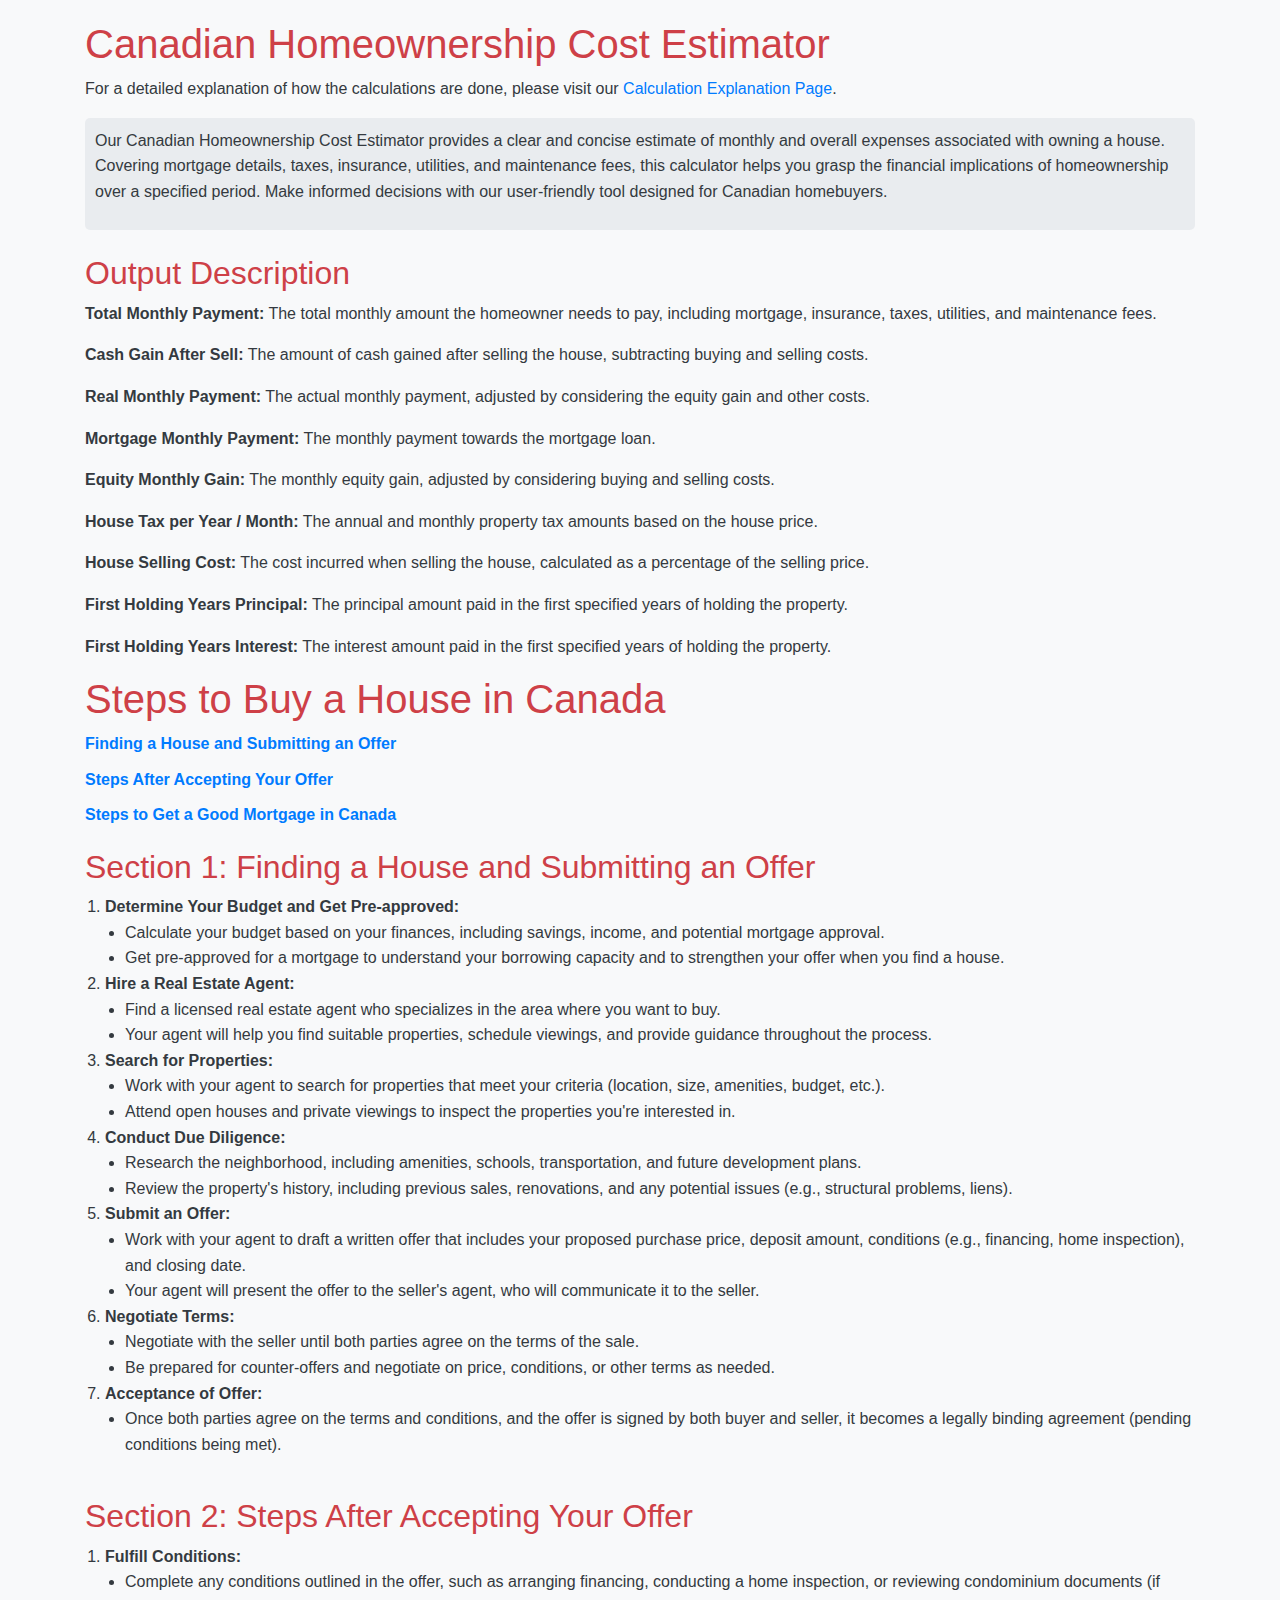
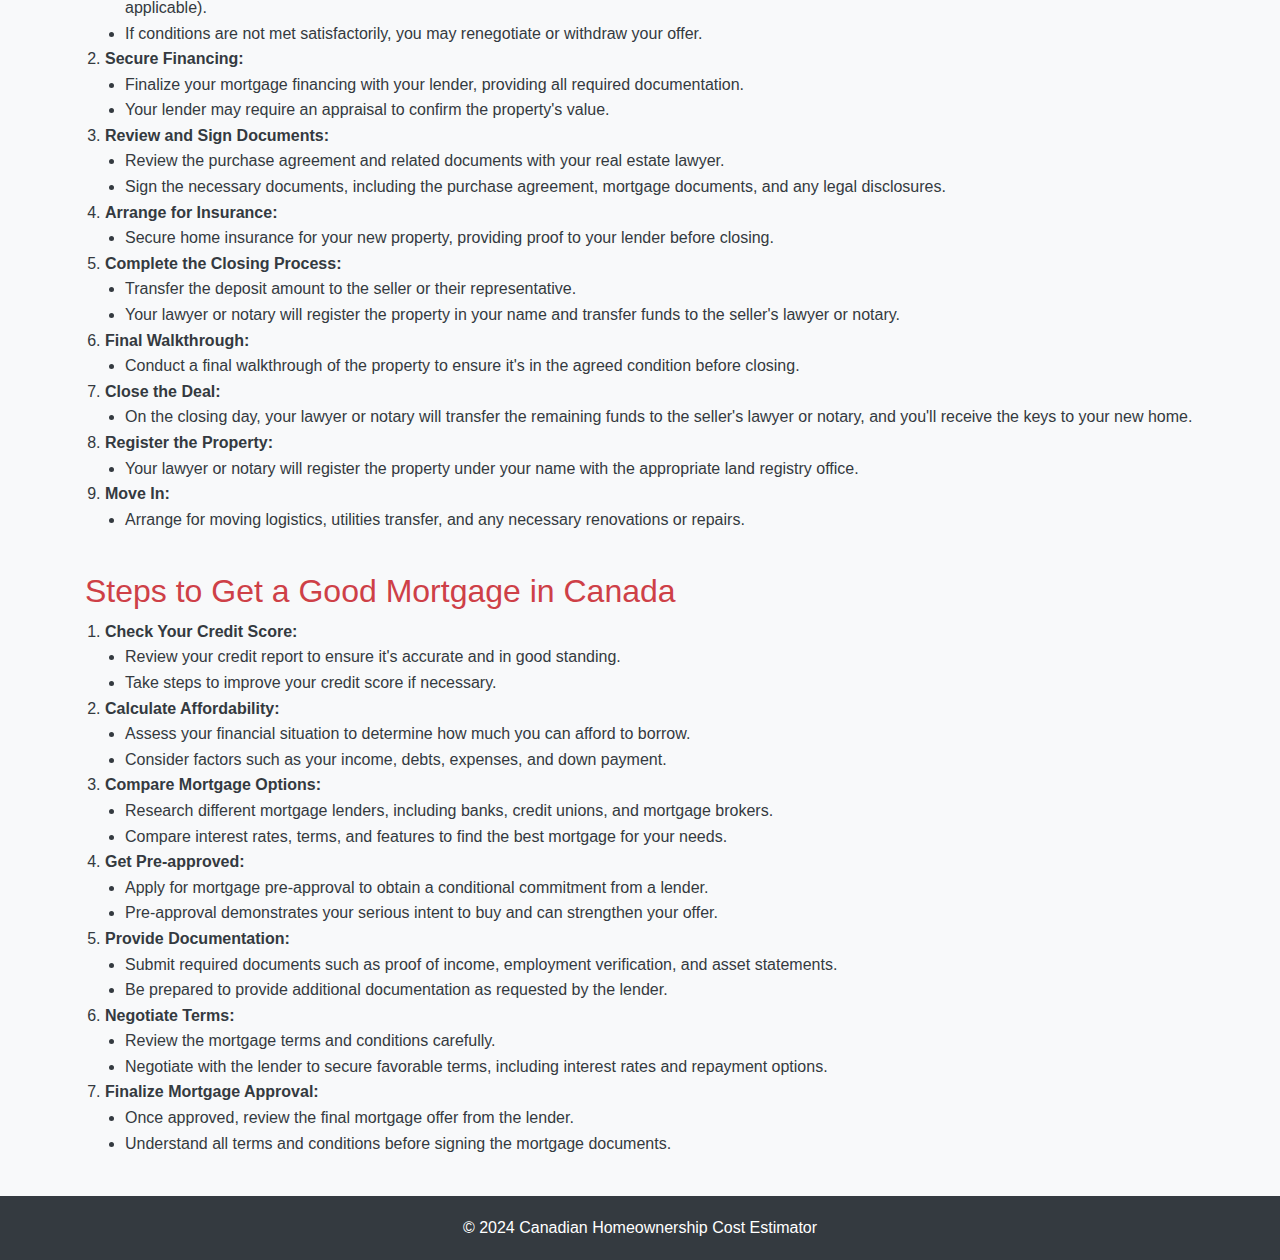
==== my-app/public/index.html @ 73d9406f "Update the page Style and colour" ====
<!DOCTYPE html>
<html lang="en">

<head>
  <script async src="https://pagead2.googlesyndication.com/pagead/js/adsbygoogle.js?client=ca-pub-3912579096040786"
    crossorigin="anonymous"></script>
  <meta charset="utf-8" />
  <link rel="icon" href="%PUBLIC_URL%/house.ico" />
  <meta name="viewport" content="width=device-width, initial-scale=1" />
  <meta name="theme-color" content="#000000" />
  <meta name="keywords"
    content="Canadian Homeownership, Homeownership Cost Estimator, House Cost Calculator, Monthly Mortgage Estimation, Overall Homeownership Costs, Property Expenses Calculation, Real Estate Financial Planning, Housing Budget Calculator, Mortgage Details Analysis, Taxes and Insurance Calculation, Utility and Maintenance Fees, Home Investment Planning, Property Ownership Financial Tool, Residential Cost Projection, Canadian Real Estate Expenses, Housing Finance Estimation, Home Budget Management, Property Ownership Analytics, Financial Planning for Homeownership, Canada House Expenses">
  <meta name="description"
    content="Calculate monthly and overall costs of owning a house in Canada. Use our Homeownership Cost Estimator to factor in mortgage details, taxes, insurance, utilities, and maintenance fees." />
  <link rel="apple-touch-icon" href="%PUBLIC_URL%/logo192.png" />
  <link rel="stylesheet" href="https://stackpath.bootstrapcdn.com/bootstrap/4.5.2/css/bootstrap.min.css">

  <link rel="manifest" href="%PUBLIC_URL%/manifest.json" />
  <style>
    body {
      font-family: 'Arial', sans-serif;
      background-color: #f8f9fa;
      color: #343a40;
    }

    .container {
      margin-top: 20px;
    }

    h1, h2 {
      color: #ce4047;
    }

    a {
      color: #007bff;
    }

    a:hover {
      text-decoration: none;
      color: #0056b3;
    }

    nav ul {
      list-style-type: none;
      padding: 0;
    }

    nav ul li {
      margin-bottom: 10px;
    }

    nav ul li a {
      text-decoration: none;
      font-weight: bold;
    }

    p, li {
      line-height: 1.6;
    }

    header {
      margin-bottom: 20px;
    }

    section {
      margin-bottom: 40px;
    }

    ol {
      padding-left: 20px;
    }

    ol ul {
      list-style-type: disc;
      padding-left: 20px;
    }

    .highlight {
      background-color: #e9ecef;
      padding: 10px;
      border-radius: 5px;
    }

    .footer {
      margin-top: 40px;
      padding: 20px 0;
      background-color: #343a40;
      color: #ffffff;
      text-align: center;
    }
  </style>
  <title>Canadian Homeownership Cost Estimator</title>
</head>

<body>
  <noscript>You need to enable JavaScript to run this app.</noscript>
  <div class="container">
    <h1>Canadian Homeownership Cost Estimator</h1>
    <p>
      For a detailed explanation of how the calculations are done, please visit our <a
        href="/calculation.html">Calculation Explanation Page</a>.
    </p>
    <div id="root"></div>
    <div class="highlight">
      <p>
        Our Canadian Homeownership Cost Estimator provides a clear and concise estimate of monthly and overall expenses
        associated with owning a house. Covering mortgage details, taxes, insurance, utilities, and maintenance fees, this
        calculator helps you grasp the financial implications of homeownership over a specified period. Make informed
        decisions with our user-friendly tool designed for Canadian homebuyers.
      </p>
    </div>
    <br />
    <h2>Output Description</h2>
    <p><b>Total Monthly Payment:</b> The total monthly amount the homeowner needs to pay, including mortgage,
      insurance, taxes, utilities, and maintenance fees.</p>
    <p><b>Cash Gain After Sell:</b> The amount of cash gained after selling the house, subtracting buying and selling
      costs.</p>
    <p><b>Real Monthly Payment:</b> The actual monthly payment, adjusted by considering the equity gain and other
      costs.</p>
    <p><b>Mortgage Monthly Payment:</b> The monthly payment towards the mortgage loan.</p>
    <p><b>Equity Monthly Gain:</b> The monthly equity gain, adjusted by considering buying and selling costs.</p>
    <p><b>House Tax per Year / Month:</b> The annual and monthly property tax amounts based on the house price.</p>
    <p><b>House Selling Cost:</b> The cost incurred when selling the house, calculated as a percentage of the selling
      price.</p>
    <p><b>First Holding Years Principal:</b> The principal amount paid in the first specified years of holding the
      property.</p>
    <p><b>First Holding Years Interest:</b> The interest amount paid in the first specified years of holding the
      property.</p>
    <header>
      <h1>Steps to Buy a House in Canada</h1>
      <nav>
        <ul>
          <li><a href="#finding-house">Finding a House and Submitting an Offer</a></li>
          <li><a href="#after-accepting">Steps After Accepting Your Offer</a></li>
          <li><a href="#getting-mortgage">Steps to Get a Good Mortgage in Canada</a></li>
        </ul>
      </nav>
    </header>
    <section id="finding-house">
      <h2>Section 1: Finding a House and Submitting an Offer</h2>
      <ol>
        <li><strong>Determine Your Budget and Get Pre-approved:</strong><br>
          <ul>
            <li>Calculate your budget based on your finances, including savings, income, and potential mortgage
              approval.</li>
            <li>Get pre-approved for a mortgage to understand your borrowing capacity and to strengthen your offer when
              you find a house.</li>
          </ul>
        </li>
        <li><strong>Hire a Real Estate Agent:</strong><br>
          <ul>
            <li>Find a licensed real estate agent who specializes in the area where you want to buy.</li>
            <li>Your agent will help you find suitable properties, schedule viewings, and provide guidance throughout
              the process.</li>
          </ul>
        </li>
        <li><strong>Search for Properties:</strong><br>
          <ul>
            <li>Work with your agent to search for properties that meet your criteria (location, size, amenities,
              budget, etc.).</li>
            <li>Attend open houses and private viewings to inspect the properties you're interested in.</li>
          </ul>
        </li>
        <li><strong>Conduct Due Diligence:</strong><br>
          <ul>
            <li>Research the neighborhood, including amenities, schools, transportation, and future development plans.
            </li>
            <li>Review the property's history, including previous sales, renovations, and any potential issues (e.g.,
              structural problems, liens).</li>
          </ul>
        </li>
        <li><strong>Submit an Offer:</strong><br>
          <ul>
            <li>Work with your agent to draft a written offer that includes your proposed purchase price, deposit
              amount, conditions (e.g., financing, home inspection), and closing date.</li>
            <li>Your agent will present the offer to the seller's agent, who will communicate it to the seller.</li>
          </ul>
        </li>
        <li><strong>Negotiate Terms:</strong><br>
          <ul>
            <li>Negotiate with the seller until both parties agree on the terms of the sale.</li>
            <li>Be prepared for counter-offers and negotiate on price, conditions, or other terms as needed.</li>
          </ul>
        </li>
        <li><strong>Acceptance of Offer:</strong><br>
          <ul>
            <li>Once both parties agree on the terms and conditions, and the offer is signed by both buyer and seller,
              it becomes a legally binding agreement (pending conditions being met).</li>
          </ul>
        </li>
      </ol>
    </section>
    <section id="after-accepting">
      <h2>Section 2: Steps After Accepting Your Offer</h2>
      <ol>
        <li><strong>Fulfill Conditions:</strong><br>
          <ul>
            <li>Complete any conditions outlined in the offer, such as arranging financing, conducting a home
              inspection, or reviewing condominium documents (if applicable).</li>
            <li>If conditions are not met satisfactorily, you may renegotiate or withdraw your offer.</li>
          </ul>
        </li>
        <li><strong>Secure Financing:</strong><br>
          <ul>
            <li>Finalize your mortgage financing with your lender, providing all required documentation.</li>
            <li>Your lender may require an appraisal to confirm the property's value.</li>
          </ul>
        </li>
        <li><strong>Review and Sign Documents:</strong><br>
          <ul>
            <li>Review the purchase agreement and related documents with your real estate lawyer.</li>
            <li>Sign the necessary documents, including the purchase agreement, mortgage documents, and any legal
              disclosures.</li>
          </ul>
        </li>
        <li><strong>Arrange for Insurance:</strong><br>
          <ul>
            <li>Secure home insurance for your new property, providing proof to your lender before closing.</li>
          </ul>
        </li>
        <li><strong>Complete the Closing Process:</strong><br>
          <ul>
            <li>Transfer the deposit amount to the seller or their representative.</li>
            <li>Your lawyer or notary will register the property in your name and transfer funds to the seller's
              lawyer or notary.</li>
          </ul>
        </li>
        <li><strong>Final Walkthrough:</strong><br>
          <ul>
            <li>Conduct a final walkthrough of the property to ensure it's in the agreed condition before closing.
            </li>
          </ul>
        </li>
        <li><strong>Close the Deal:</strong><br>
          <ul>
            <li>On the closing day, your lawyer or notary will transfer the remaining funds to the seller's lawyer or
              notary, and you'll receive the keys to your new home.</li>
          </ul>
        </li>
        <li><strong>Register the Property:</strong><br>
          <ul>
            <li>Your lawyer or notary will register the property under your name with the appropriate land registry
              office.</li>
          </ul>
        </li>
        <li><strong>Move In:</strong><br>
          <ul>
            <li>Arrange for moving logistics, utilities transfer, and any necessary renovations or repairs.</li>
          </ul>
        </li>
      </ol>
    </section>
    <section id="getting-mortgage">
      <h2>Steps to Get a Good Mortgage in Canada</h2>
      <ol>
        <li><strong>Check Your Credit Score:</strong><br>
          <ul>
            <li>Review your credit report to ensure it's accurate and in good standing.</li>
            <li>Take steps to improve your credit score if necessary.</li>
          </ul>
        </li>
        <li><strong>Calculate Affordability:</strong><br>
          <ul>
            <li>Assess your financial situation to determine how much you can afford to borrow.</li>
            <li>Consider factors such as your income, debts, expenses, and down payment.</li>
          </ul>
        </li>
        <li><strong>Compare Mortgage Options:</strong><br>
          <ul>
            <li>Research different mortgage lenders, including banks, credit unions, and mortgage brokers.</li>
            <li>Compare interest rates, terms, and features to find the best mortgage for your needs.</li>
          </ul>
        </li>
        <li><strong>Get Pre-approved:</strong><br>
          <ul>
            <li>Apply for mortgage pre-approval to obtain a conditional commitment from a lender.</li>
            <li>Pre-approval demonstrates your serious intent to buy and can strengthen your offer.</li>
          </ul>
        </li>
        <li><strong>Provide Documentation:</strong><br>
          <ul>
            <li>Submit required documents such as proof of income, employment verification, and asset statements.</li>
            <li>Be prepared to provide additional documentation as requested by the lender.</li>
          </ul>
        </li>
        <li><strong>Negotiate Terms:</strong><br>
          <ul>
            <li>Review the mortgage terms and conditions carefully.</li>
            <li>Negotiate with the lender to secure favorable terms, including interest rates and repayment options.
            </li>
          </ul>
        </li>
        <li><strong>Finalize Mortgage Approval:</strong><br>
          <ul>
            <li>Once approved, review the final mortgage offer from the lender.</li>
            <li>Understand all terms and conditions before signing the mortgage documents.</li>
          </ul>
        </li>
      </ol>
    </section>
  </div>
  <div class="footer">
    &copy; 2024 Canadian Homeownership Cost Estimator
  </div>
</body>

</html>
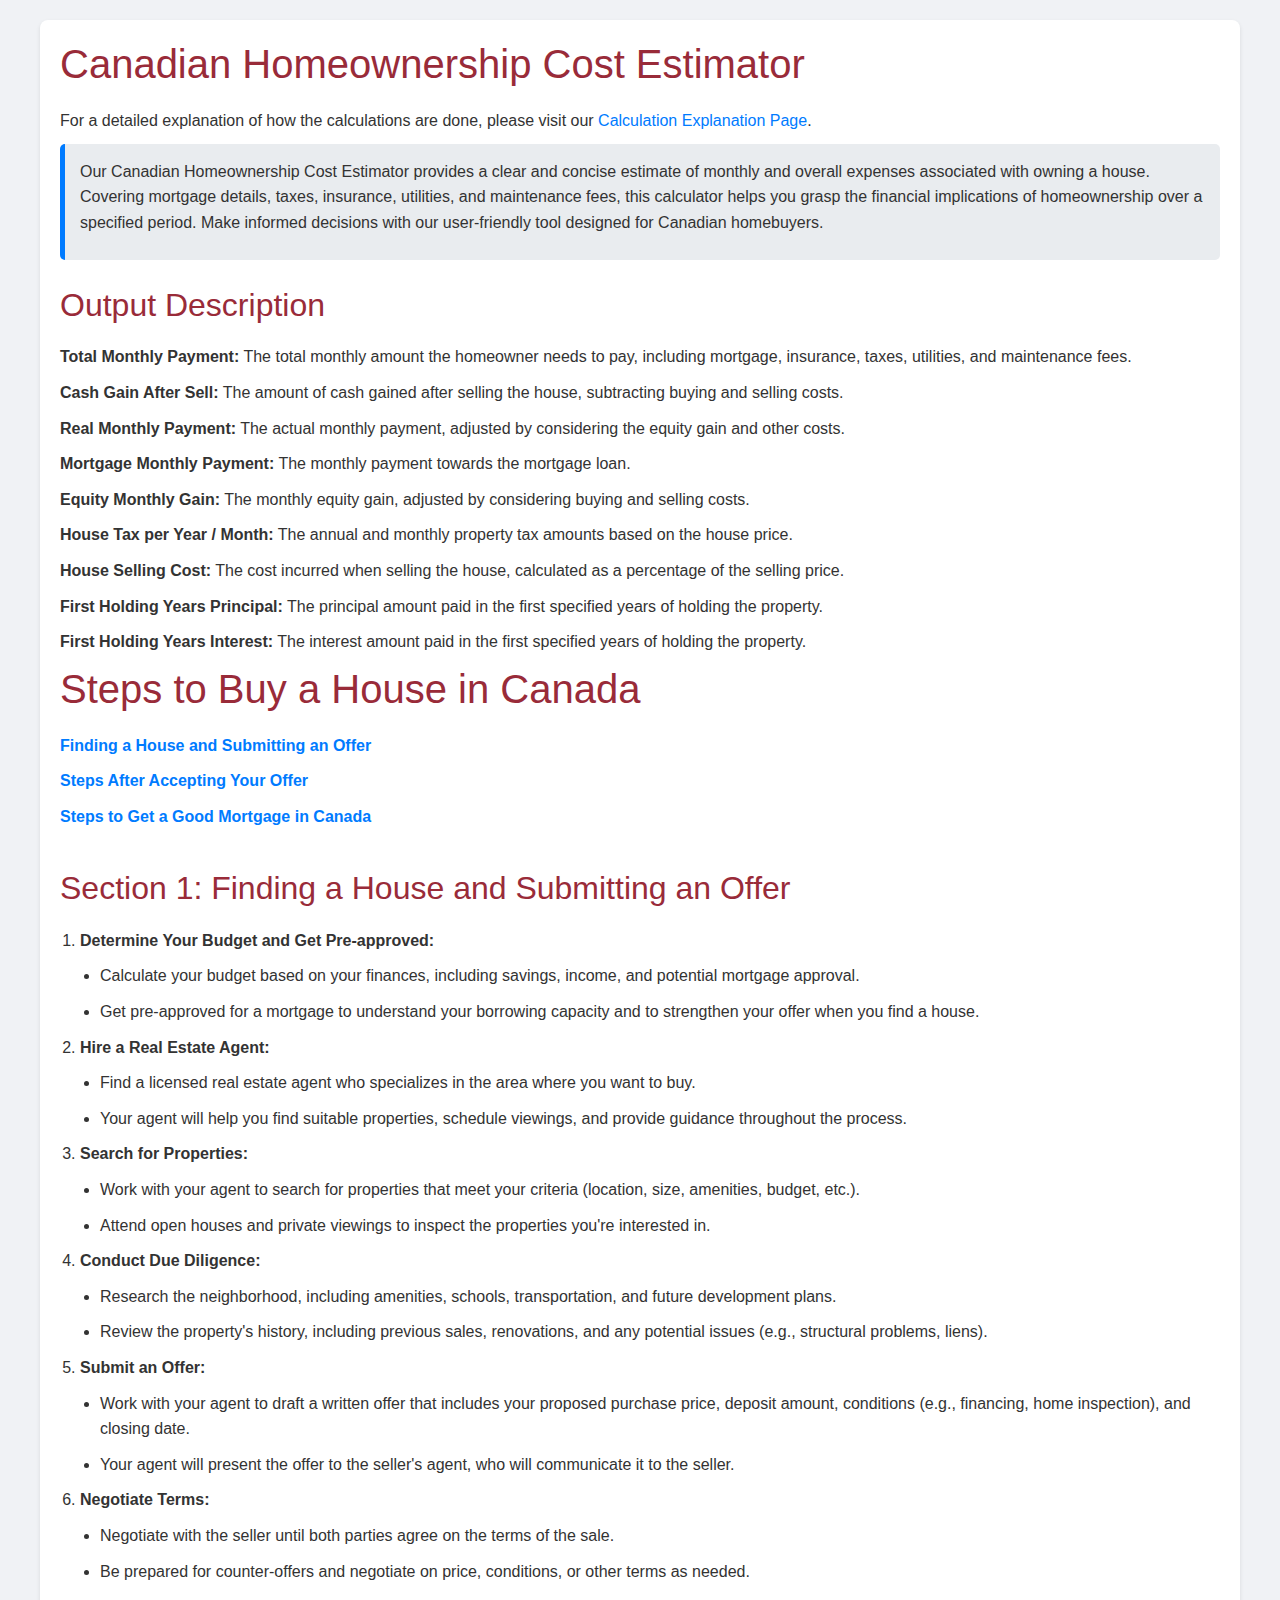
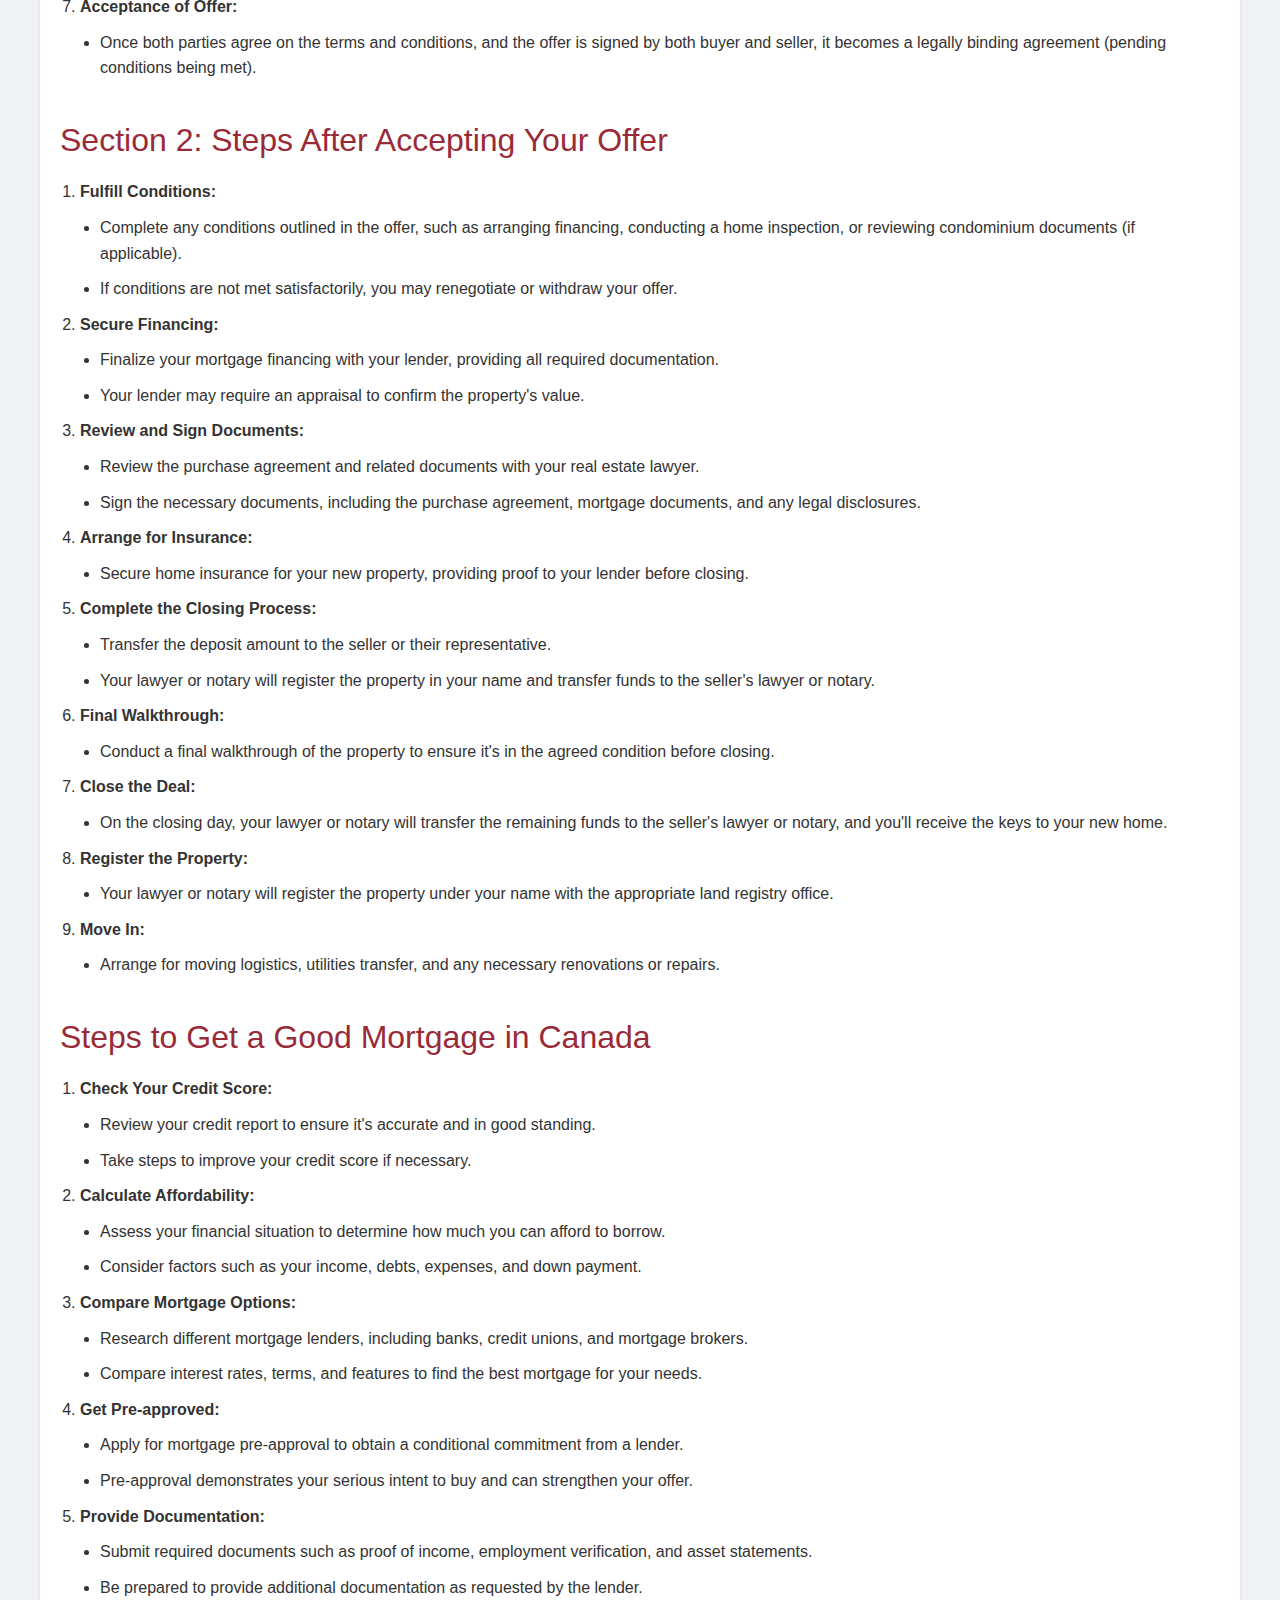
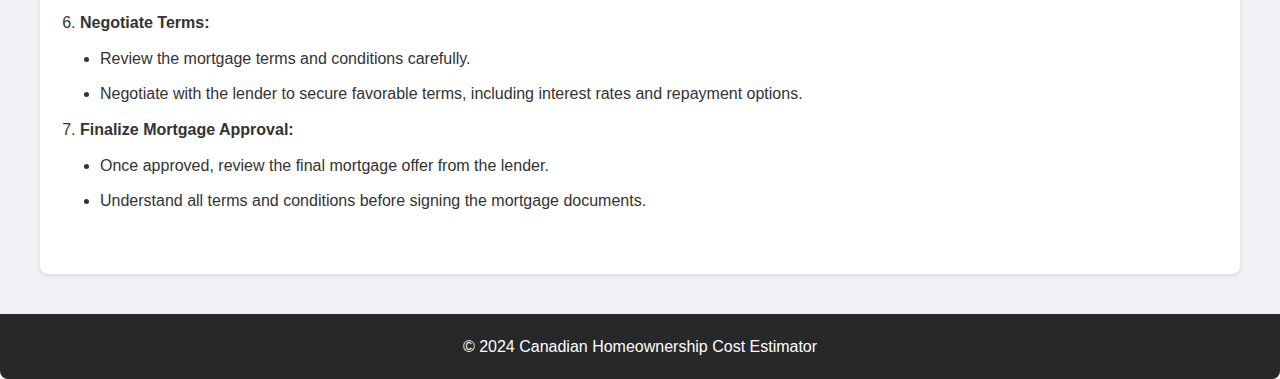
==== commit 46fc0c38: "Update the page Style and colour" ====
--- a/my-app/public/index.html
+++ b/my-app/public/index.html
@@ -18,30 +18,42 @@
   <link rel="manifest" href="%PUBLIC_URL%/manifest.json" />
   <style>
     body {
-      font-family: 'Arial', sans-serif;
-      background-color: #f8f9fa;
-      color: #343a40;
+      font-family: 'Helvetica Neue', Arial, sans-serif;
+      background-color: #f0f2f5;
+      color: #333;
+      line-height: 1.6;
+      margin: 0;
+      padding: 0;
     }
 
     .container {
-      margin-top: 20px;
-    }
-
-    h1, h2 {
-      color: #ce4047;
+      max-width: 1200px;
+      margin: 20px auto;
+      padding: 20px;
+      background: #fff;
+      border-radius: 8px;
+      box-shadow: 0 2px 4px rgba(0, 0, 0, 0.1);
+    }
+
+    h1,
+    h2 {
+      color: #992b39;
+      margin-bottom: 20px;
     }
 
     a {
       color: #007bff;
+      text-decoration: none;
+      transition: color 0.3s;
     }
 
     a:hover {
-      text-decoration: none;
       color: #0056b3;
+      text-decoration: underline;
     }
 
     nav ul {
-      list-style-type: none;
+      list-style: none;
       padding: 0;
     }
 
@@ -50,16 +62,16 @@
     }
 
     nav ul li a {
-      text-decoration: none;
       font-weight: bold;
     }
 
-    p, li {
-      line-height: 1.6;
+    p,
+    li {
+      margin-bottom: 10px;
     }
 
     header {
-      margin-bottom: 20px;
+      margin-bottom: 40px;
     }
 
     section {
@@ -68,25 +80,41 @@
 
     ol {
       padding-left: 20px;
+      margin: 0;
     }
 
     ol ul {
       list-style-type: disc;
       padding-left: 20px;
+      margin: 10px 0;
     }
 
     .highlight {
       background-color: #e9ecef;
-      padding: 10px;
+      padding: 15px;
+      border-left: 5px solid #007bff;
       border-radius: 5px;
     }
 
     .footer {
       margin-top: 40px;
-      padding: 20px 0;
-      background-color: #343a40;
-      color: #ffffff;
+      padding: 20px;
+      background-color: #272829;
+      color: #fff;
       text-align: center;
+      border-radius: 0 0 8px 8px;
+    }
+
+    @media (max-width: 768px) {
+      .container {
+        margin: 10px;
+        padding: 10px;
+      }
+
+      h1,
+      h2 {
+        font-size: 1.5em;
+      }
     }
   </style>
   <title>Canadian Homeownership Cost Estimator</title>
@@ -104,7 +132,8 @@
     <div class="highlight">
       <p>
         Our Canadian Homeownership Cost Estimator provides a clear and concise estimate of monthly and overall expenses
-        associated with owning a house. Covering mortgage details, taxes, insurance, utilities, and maintenance fees, this
+        associated with owning a house. Covering mortgage details, taxes, insurance, utilities, and maintenance fees,
+        this
         calculator helps you grasp the financial implications of homeownership over a specified period. Make informed
         decisions with our user-friendly tool designed for Canadian homebuyers.
       </p>
@@ -304,4 +333,4 @@
   </div>
 </body>
 
-</html>
+</html>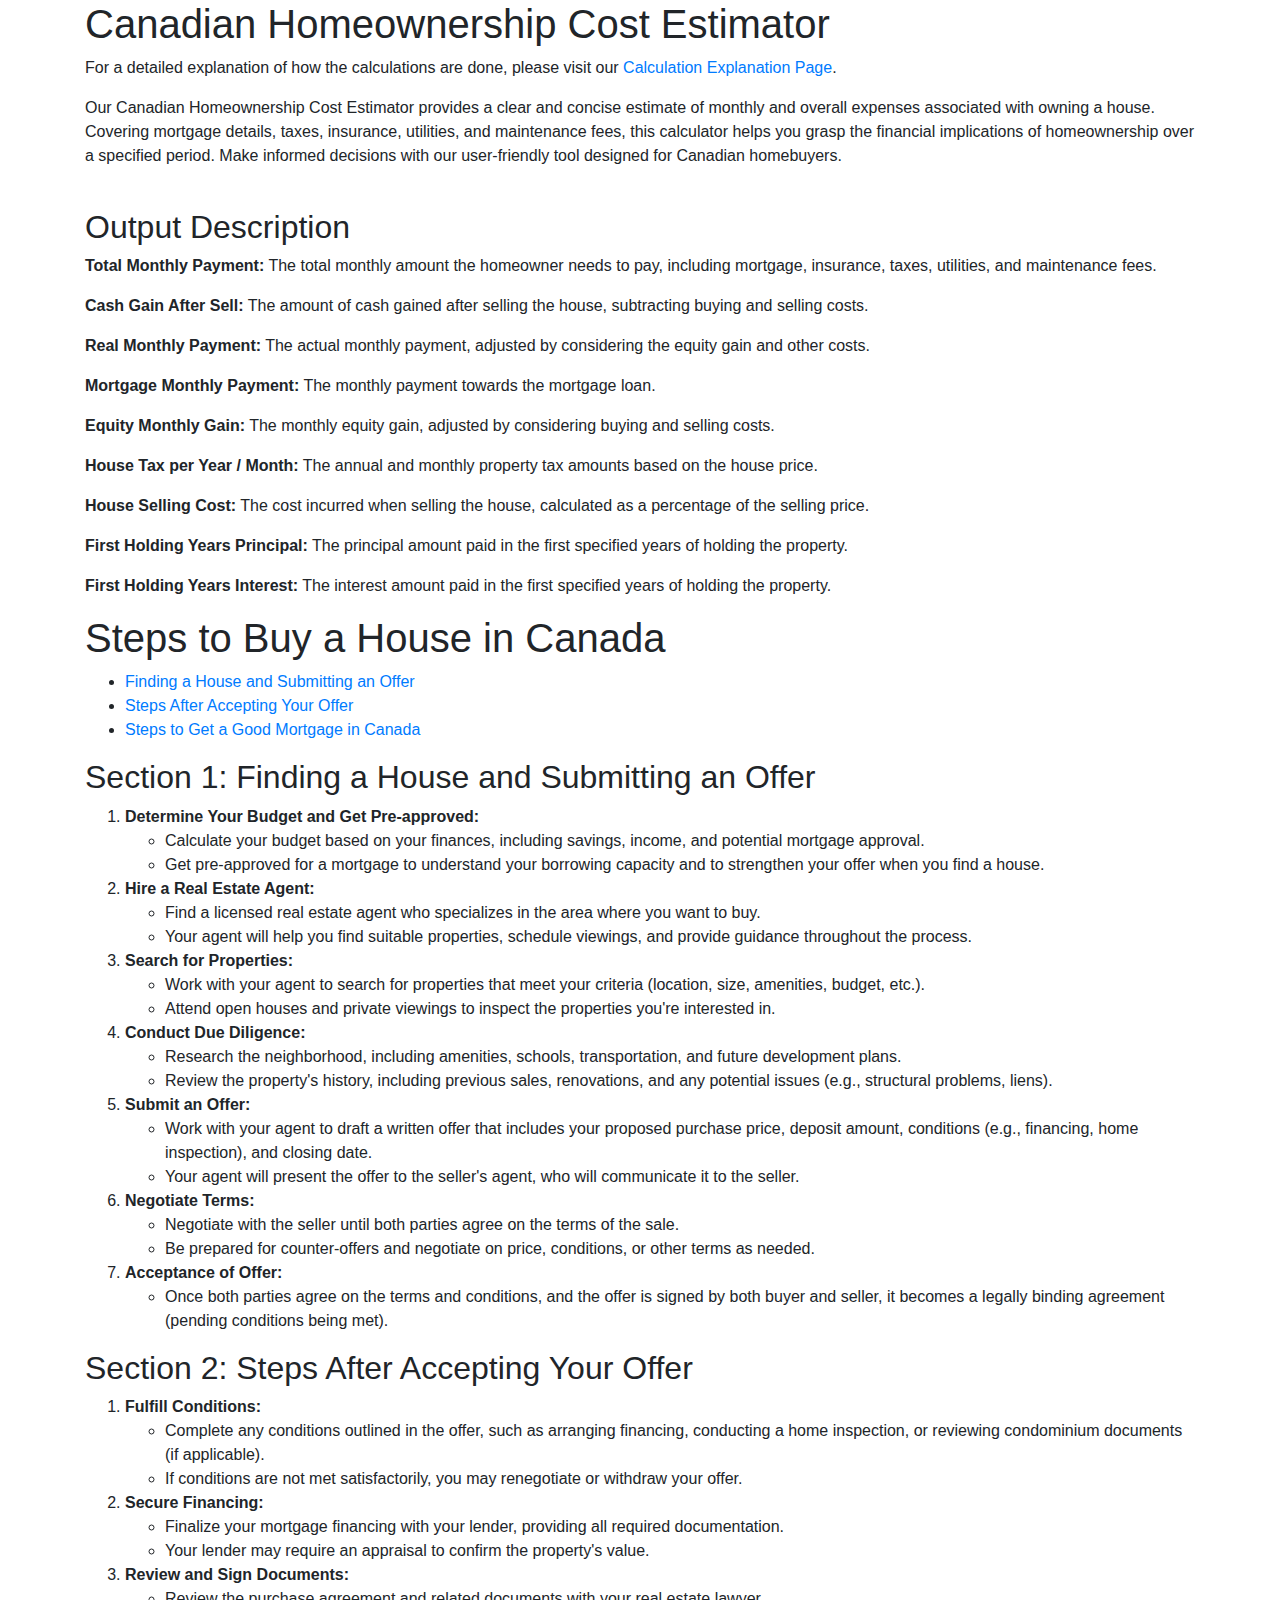
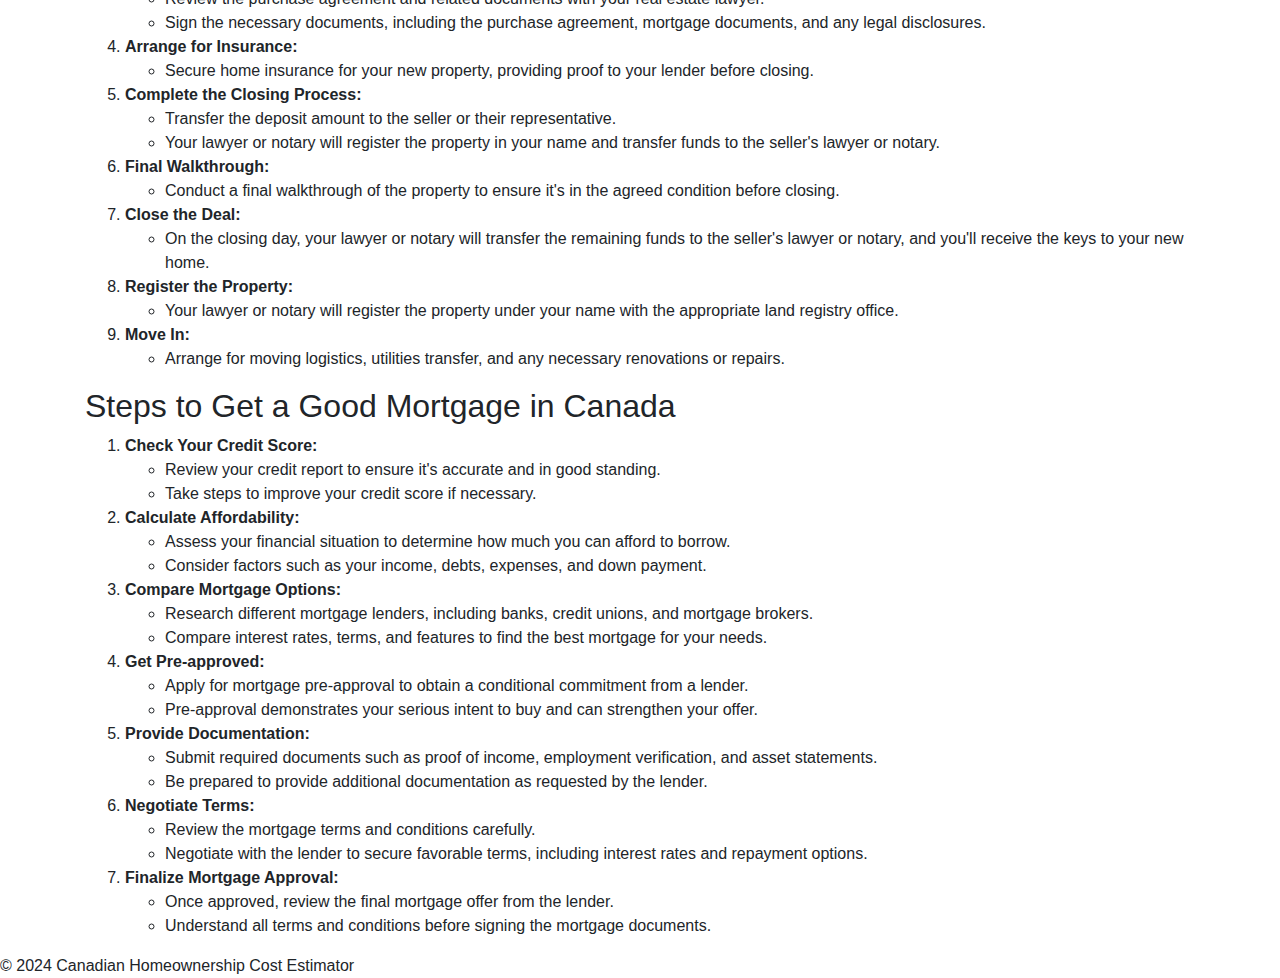
==== commit abd02f9c: "Update the page Style and colour" ====
--- a/my-app/public/index.html
+++ b/my-app/public/index.html
@@ -16,107 +16,6 @@
   <link rel="stylesheet" href="https://stackpath.bootstrapcdn.com/bootstrap/4.5.2/css/bootstrap.min.css">
 
   <link rel="manifest" href="%PUBLIC_URL%/manifest.json" />
-  <style>
-    body {
-      font-family: 'Helvetica Neue', Arial, sans-serif;
-      background-color: #f0f2f5;
-      color: #333;
-      line-height: 1.6;
-      margin: 0;
-      padding: 0;
-    }
-
-    .container {
-      max-width: 1200px;
-      margin: 20px auto;
-      padding: 20px;
-      background: #fff;
-      border-radius: 8px;
-      box-shadow: 0 2px 4px rgba(0, 0, 0, 0.1);
-    }
-
-    h1,
-    h2 {
-      color: #992b39;
-      margin-bottom: 20px;
-    }
-
-    a {
-      color: #007bff;
-      text-decoration: none;
-      transition: color 0.3s;
-    }
-
-    a:hover {
-      color: #0056b3;
-      text-decoration: underline;
-    }
-
-    nav ul {
-      list-style: none;
-      padding: 0;
-    }
-
-    nav ul li {
-      margin-bottom: 10px;
-    }
-
-    nav ul li a {
-      font-weight: bold;
-    }
-
-    p,
-    li {
-      margin-bottom: 10px;
-    }
-
-    header {
-      margin-bottom: 40px;
-    }
-
-    section {
-      margin-bottom: 40px;
-    }
-
-    ol {
-      padding-left: 20px;
-      margin: 0;
-    }
-
-    ol ul {
-      list-style-type: disc;
-      padding-left: 20px;
-      margin: 10px 0;
-    }
-
-    .highlight {
-      background-color: #e9ecef;
-      padding: 15px;
-      border-left: 5px solid #007bff;
-      border-radius: 5px;
-    }
-
-    .footer {
-      margin-top: 40px;
-      padding: 20px;
-      background-color: #272829;
-      color: #fff;
-      text-align: center;
-      border-radius: 0 0 8px 8px;
-    }
-
-    @media (max-width: 768px) {
-      .container {
-        margin: 10px;
-        padding: 10px;
-      }
-
-      h1,
-      h2 {
-        font-size: 1.5em;
-      }
-    }
-  </style>
   <title>Canadian Homeownership Cost Estimator</title>
 </head>
 
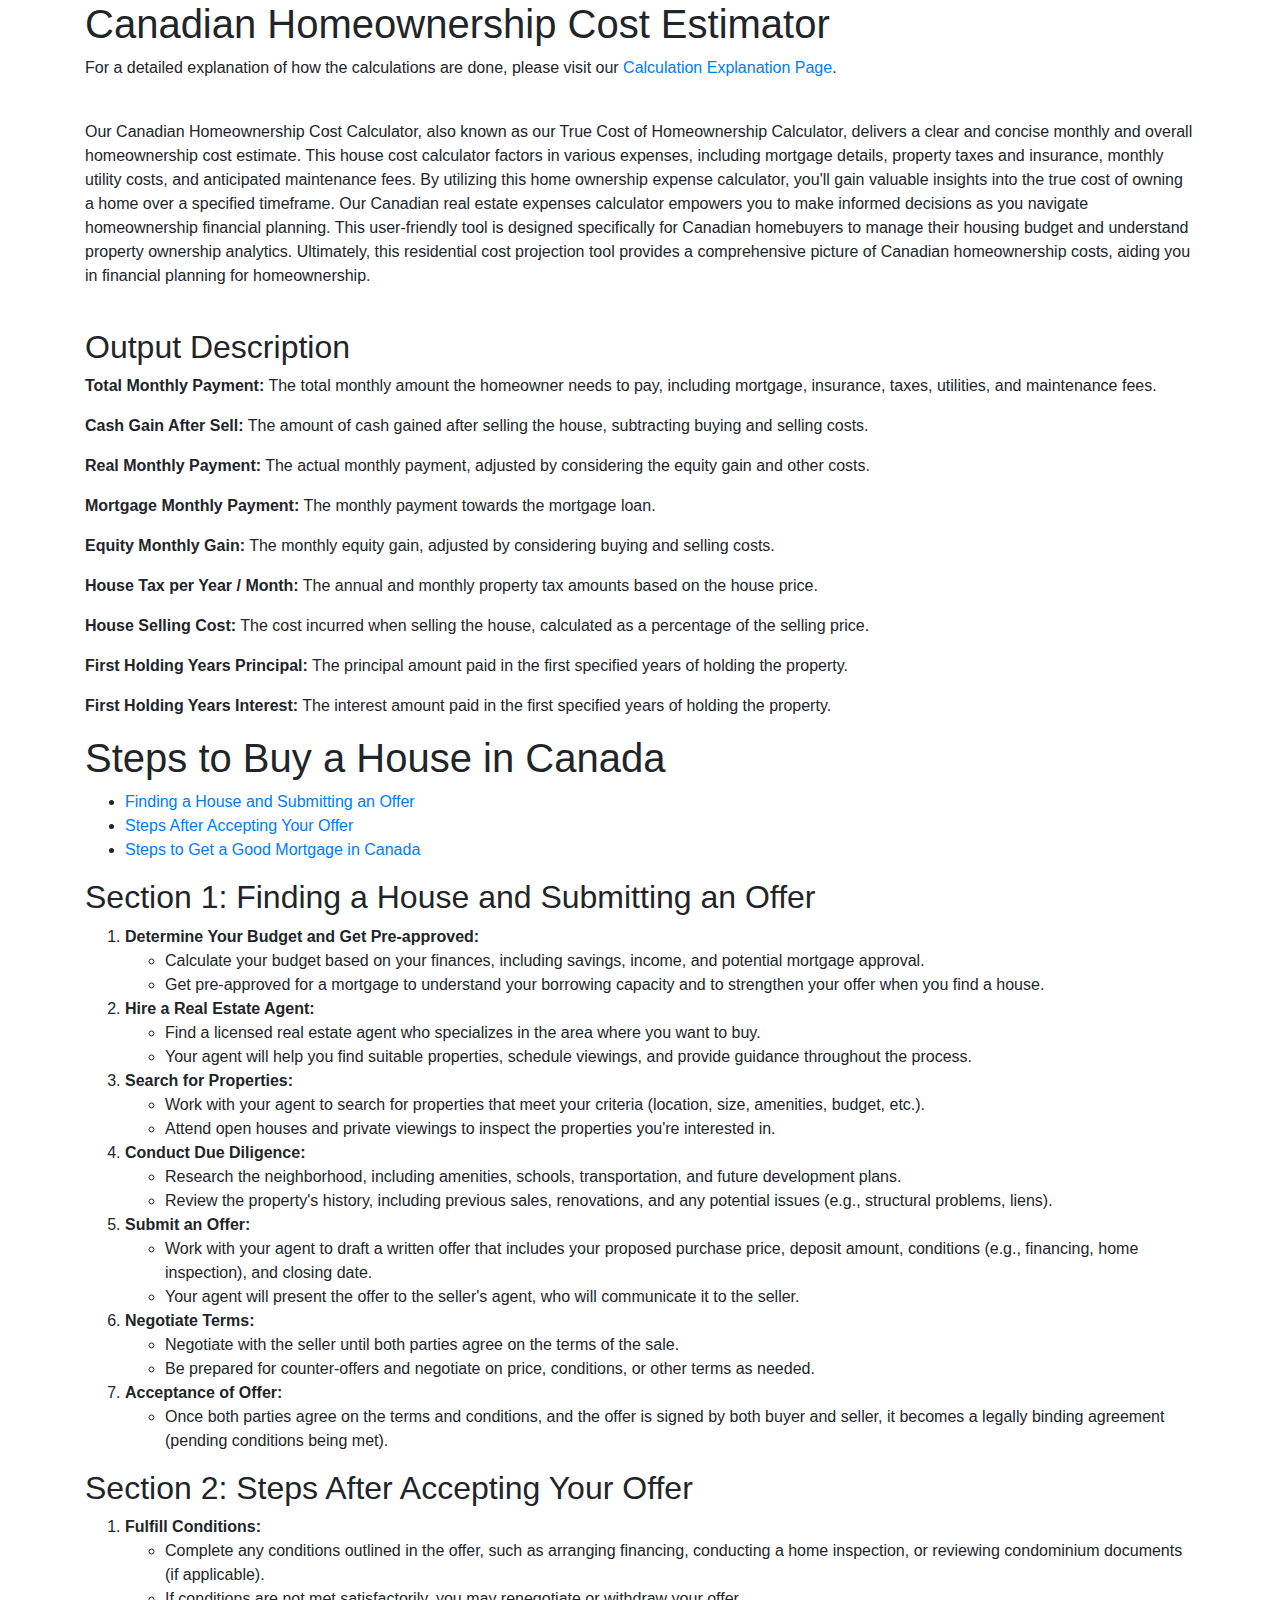
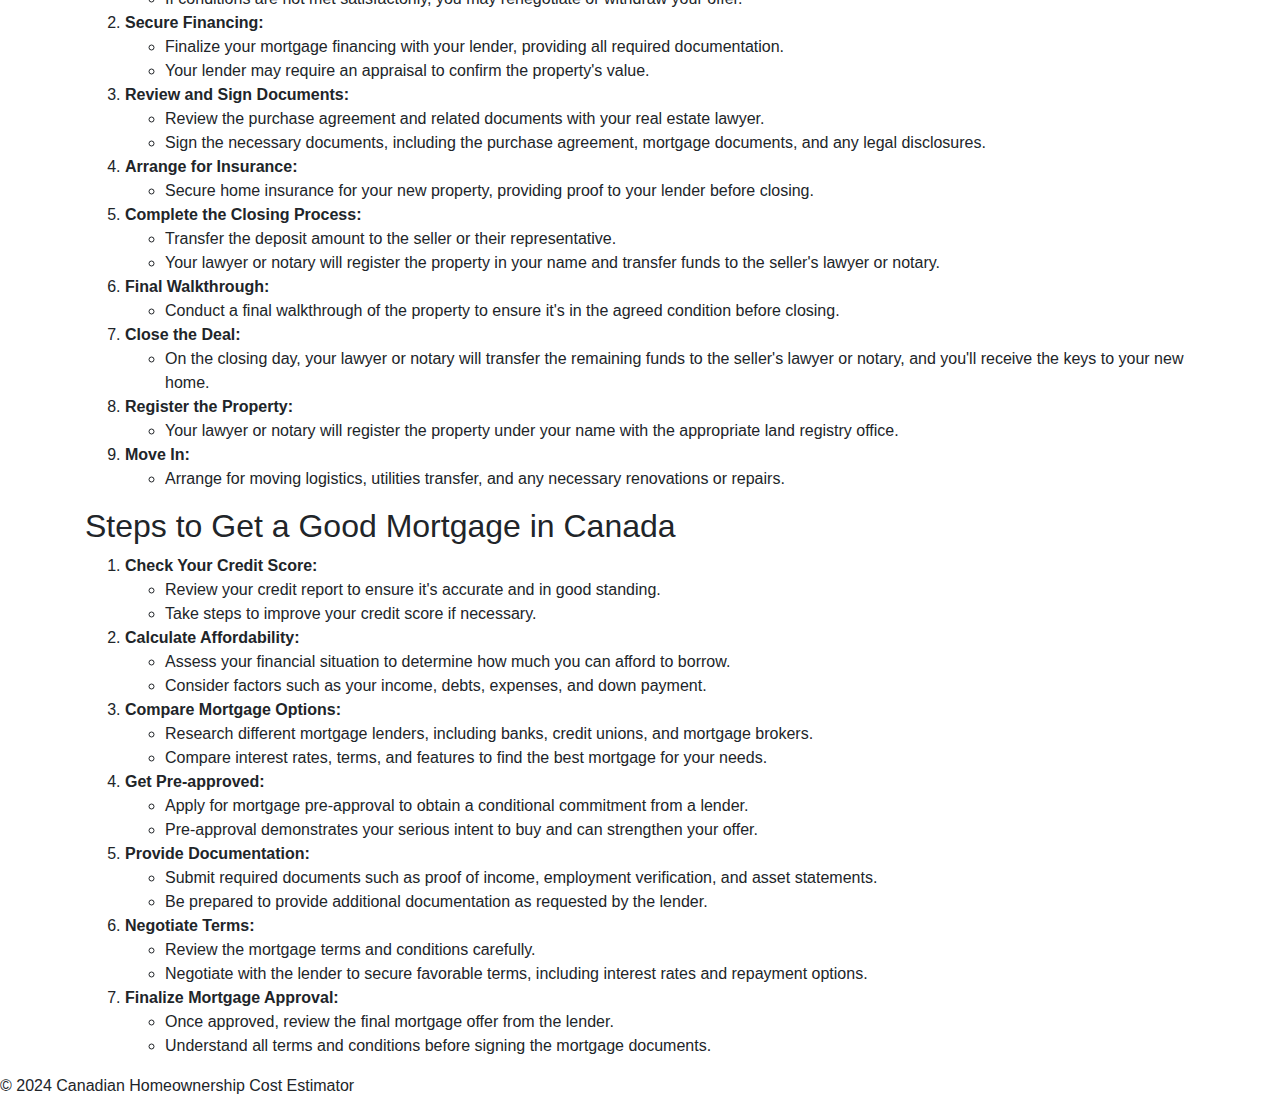
==== commit 55d34a0f: "Updated the keywords" ====
--- a/my-app/public/index.html
+++ b/my-app/public/index.html
@@ -5,14 +5,16 @@
   <script async src="https://pagead2.googlesyndication.com/pagead/js/adsbygoogle.js?client=ca-pub-3912579096040786"
     crossorigin="anonymous"></script>
   <meta charset="utf-8" />
-  <link rel="icon" href="%PUBLIC_URL%/house.ico" />
+  <link rel="icon" href="%PUBLIC_URL%/house55.ico" />
+  <link rel="shortcut icon" href="%PUBLIC_URL%/house55.ico" type="image/x-icon">
+  <link rel="icon" href="%PUBLIC_URL%/house55.png" type="image/png">
+  <link rel="apple-touch-icon" href="%PUBLIC_URL%/house55.png" />
   <meta name="viewport" content="width=device-width, initial-scale=1" />
   <meta name="theme-color" content="#000000" />
   <meta name="keywords"
-    content="Canadian Homeownership, Homeownership Cost Estimator, House Cost Calculator, Monthly Mortgage Estimation, Overall Homeownership Costs, Property Expenses Calculation, Real Estate Financial Planning, Housing Budget Calculator, Mortgage Details Analysis, Taxes and Insurance Calculation, Utility and Maintenance Fees, Home Investment Planning, Property Ownership Financial Tool, Residential Cost Projection, Canadian Real Estate Expenses, Housing Finance Estimation, Home Budget Management, Property Ownership Analytics, Financial Planning for Homeownership, Canada House Expenses">
+    content="true cost of home ownership calculator, cost of homeownership, home ownership expense calculator, true cost of owning a home, buying a home cost calculator, home ownership cost calculator,house ownership cost calculator, homeownership cost calculator, Canadian Homeownership, Homeownership Cost Estimator, House Cost Calculator, Monthly Mortgage Estimation, Overall Homeownership Costs, Property Expenses Calculation, Real Estate Financial Planning, Housing Budget Calculator, Mortgage Details Analysis, Taxes and Insurance Calculation, Utility and Maintenance Fees, Home Investment Planning, Property Ownership Financial Tool, Residential Cost Projection, Canadian Real Estate Expenses, Housing Finance Estimation, Home Budget Management, Property Ownership Analytics, Financial Planning for Homeownership, Canada House Expenses, monthly">
   <meta name="description"
     content="Calculate monthly and overall costs of owning a house in Canada. Use our Homeownership Cost Estimator to factor in mortgage details, taxes, insurance, utilities, and maintenance fees." />
-  <link rel="apple-touch-icon" href="%PUBLIC_URL%/logo192.png" />
   <link rel="stylesheet" href="https://stackpath.bootstrapcdn.com/bootstrap/4.5.2/css/bootstrap.min.css">
 
   <link rel="manifest" href="%PUBLIC_URL%/manifest.json" />
@@ -28,32 +30,39 @@
         href="/calculation.html">Calculation Explanation Page</a>.
     </p>
     <div id="root"></div>
+    <br />
     <div class="highlight">
       <p>
-        Our Canadian Homeownership Cost Estimator provides a clear and concise estimate of monthly and overall expenses
-        associated with owning a house. Covering mortgage details, taxes, insurance, utilities, and maintenance fees,
-        this
-        calculator helps you grasp the financial implications of homeownership over a specified period. Make informed
-        decisions with our user-friendly tool designed for Canadian homebuyers.
+        Our Canadian Homeownership Cost Calculator, also known as our True Cost of Homeownership Calculator, delivers a
+        clear and concise monthly and overall homeownership cost estimate. This house cost calculator factors in various
+        expenses, including mortgage details, property taxes and insurance, monthly utility costs, and anticipated
+        maintenance fees. By utilizing this home ownership expense calculator, you'll gain valuable insights into the
+        true cost of owning a home over a specified timeframe. Our Canadian real estate expenses calculator empowers you
+        to make informed decisions as you navigate homeownership financial planning. This user-friendly tool is designed
+        specifically for Canadian homebuyers to manage their housing budget and understand property ownership analytics.
+        Ultimately, this residential cost projection tool provides a comprehensive picture of Canadian homeownership
+        costs, aiding you in financial planning for homeownership.
       </p>
     </div>
     <br />
-    <h2>Output Description</h2>
-    <p><b>Total Monthly Payment:</b> The total monthly amount the homeowner needs to pay, including mortgage,
-      insurance, taxes, utilities, and maintenance fees.</p>
-    <p><b>Cash Gain After Sell:</b> The amount of cash gained after selling the house, subtracting buying and selling
-      costs.</p>
-    <p><b>Real Monthly Payment:</b> The actual monthly payment, adjusted by considering the equity gain and other
-      costs.</p>
-    <p><b>Mortgage Monthly Payment:</b> The monthly payment towards the mortgage loan.</p>
-    <p><b>Equity Monthly Gain:</b> The monthly equity gain, adjusted by considering buying and selling costs.</p>
-    <p><b>House Tax per Year / Month:</b> The annual and monthly property tax amounts based on the house price.</p>
-    <p><b>House Selling Cost:</b> The cost incurred when selling the house, calculated as a percentage of the selling
-      price.</p>
-    <p><b>First Holding Years Principal:</b> The principal amount paid in the first specified years of holding the
-      property.</p>
-    <p><b>First Holding Years Interest:</b> The interest amount paid in the first specified years of holding the
-      property.</p>
+    <div>
+      <h2>Output Description</h2>
+      <p><b>Total Monthly Payment:</b> The total monthly amount the homeowner needs to pay, including mortgage,
+        insurance, taxes, utilities, and maintenance fees.</p>
+      <p><b>Cash Gain After Sell:</b> The amount of cash gained after selling the house, subtracting buying and selling
+        costs.</p>
+      <p><b>Real Monthly Payment:</b> The actual monthly payment, adjusted by considering the equity gain and other
+        costs.</p>
+      <p><b>Mortgage Monthly Payment:</b> The monthly payment towards the mortgage loan.</p>
+      <p><b>Equity Monthly Gain:</b> The monthly equity gain, adjusted by considering buying and selling costs.</p>
+      <p><b>House Tax per Year / Month:</b> The annual and monthly property tax amounts based on the house price.</p>
+      <p><b>House Selling Cost:</b> The cost incurred when selling the house, calculated as a percentage of the selling
+        price.</p>
+      <p><b>First Holding Years Principal:</b> The principal amount paid in the first specified years of holding the
+        property.</p>
+      <p><b>First Holding Years Interest:</b> The interest amount paid in the first specified years of holding the
+        property.</p>
+    </div>
     <header>
       <h1>Steps to Buy a House in Canada</h1>
       <nav>
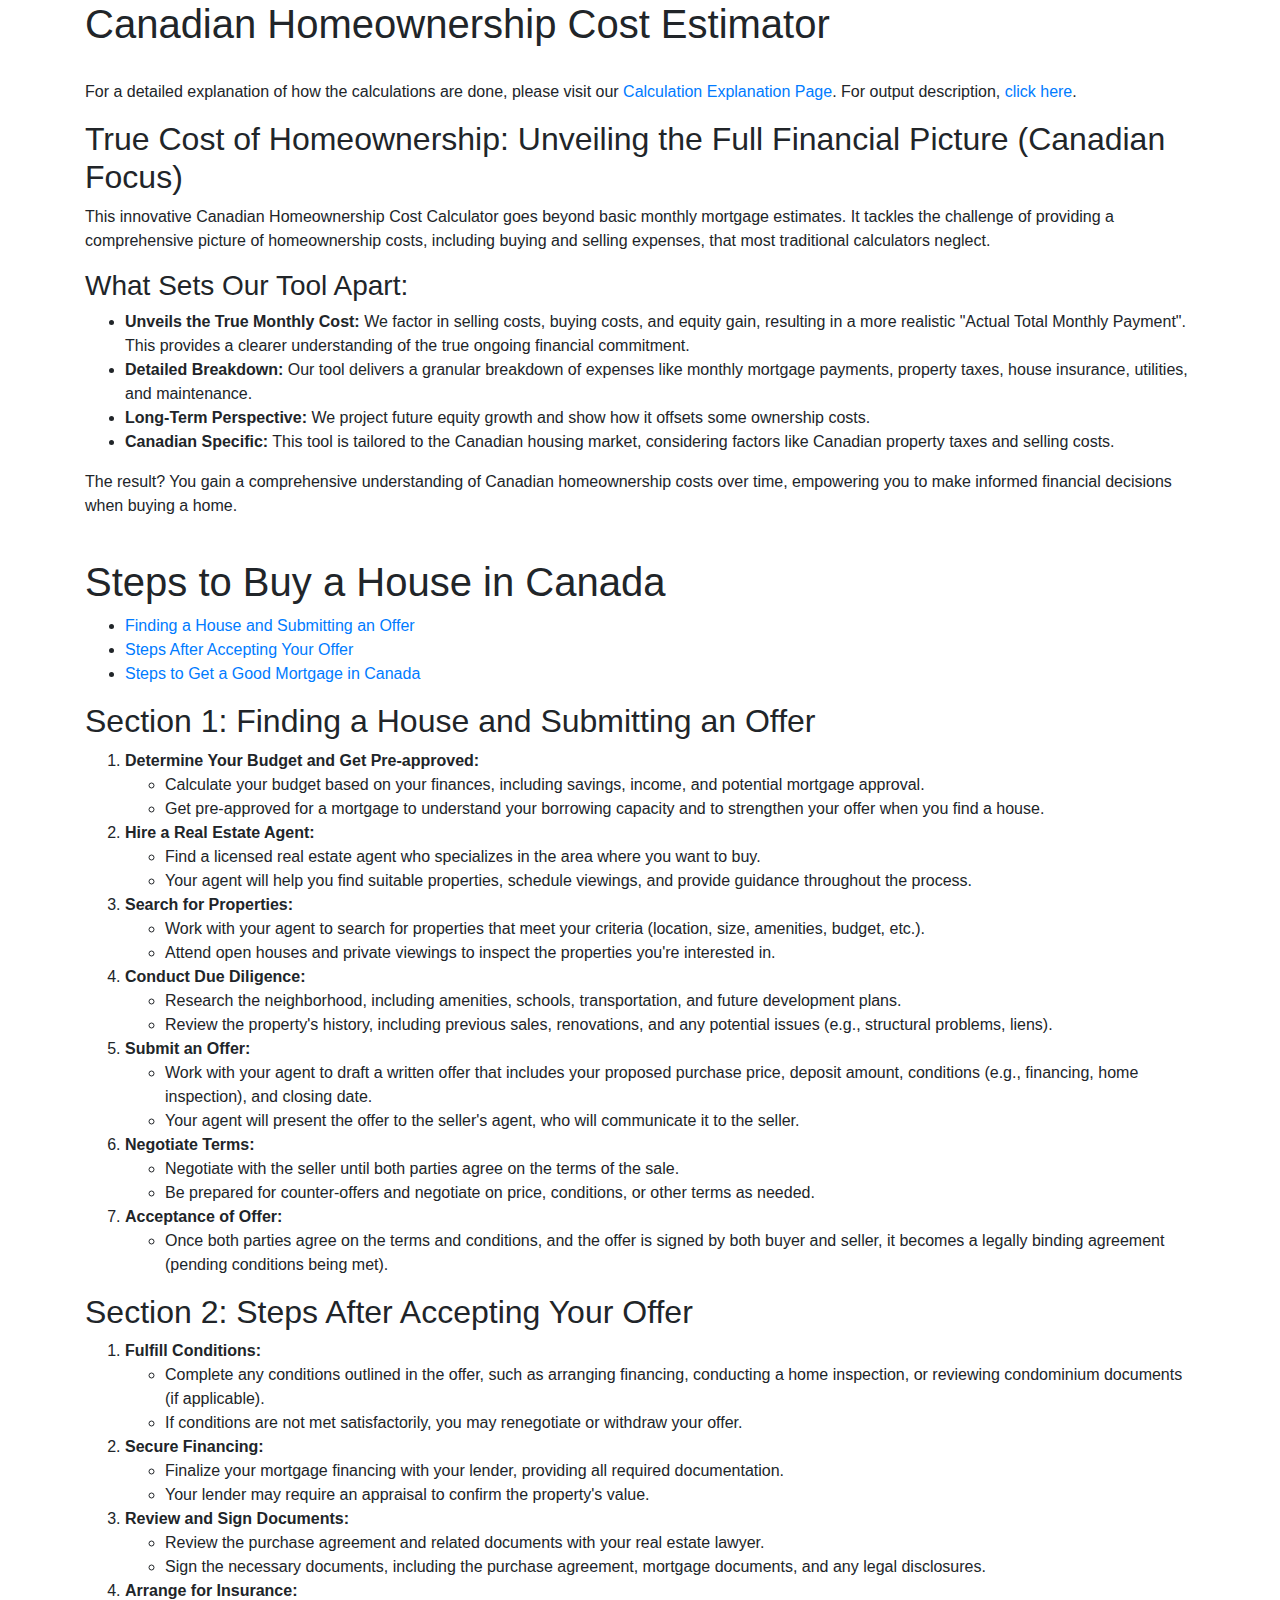
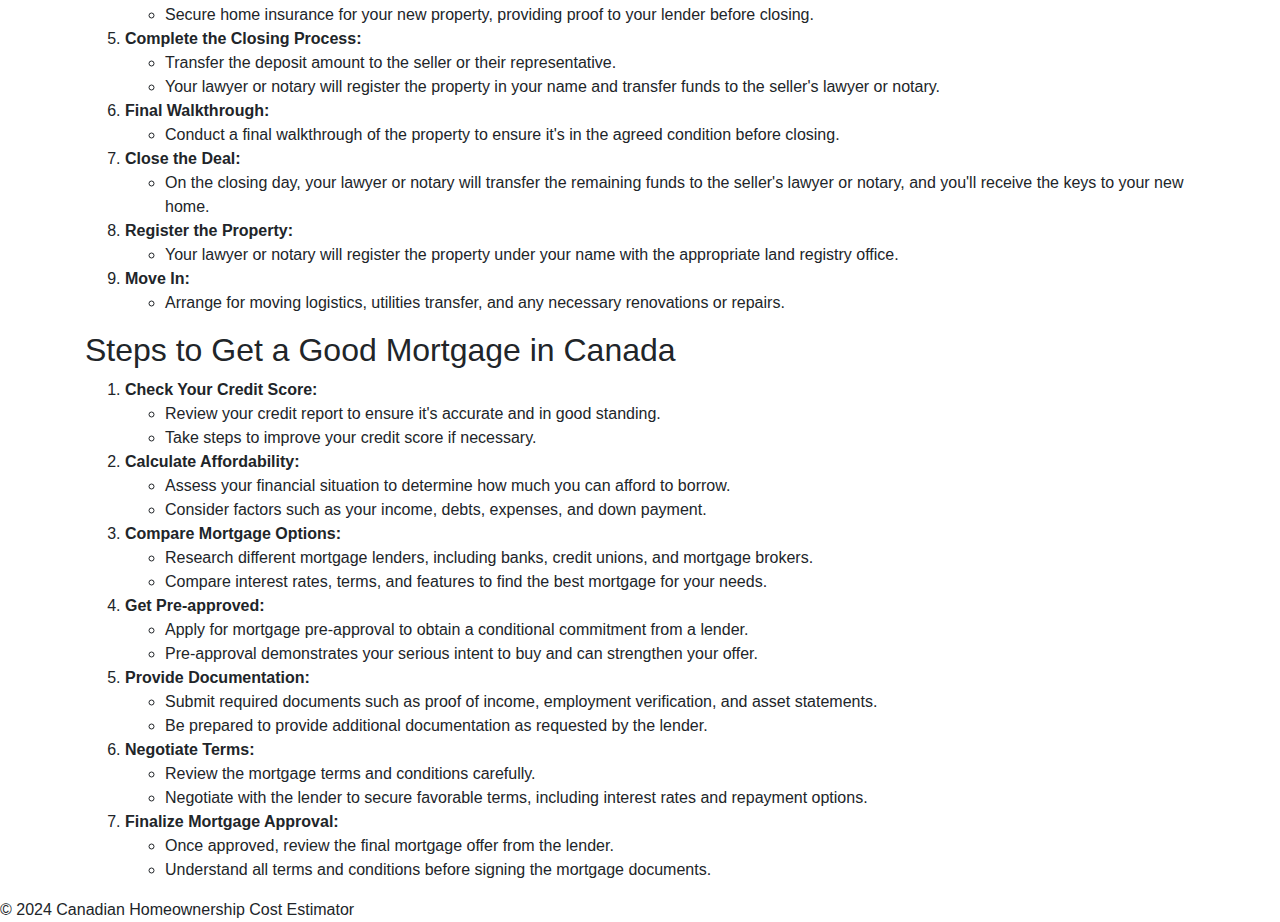
==== commit 0e4cc6ae: "Updated text" ====
--- a/my-app/public/index.html
+++ b/my-app/public/index.html
@@ -19,33 +19,40 @@
 
   <link rel="manifest" href="%PUBLIC_URL%/manifest.json" />
   <title>Canadian Homeownership Cost Estimator</title>
+
+  <style>
+    .output-description {
+      background-color: #f8e3ca;
+      padding: 15px;
+      display: none;
+    }
+  </style>
+  <script>
+    function toggleDescription() {
+      var description = document.querySelector('.output-description');
+      if (description.style.display === 'none' || description.style.display === '') {
+        description.style.display = 'block';
+      } else {
+        description.style.display = 'none';
+      }
+    }
+  </script>
+
 </head>
 
 <body>
   <noscript>You need to enable JavaScript to run this app.</noscript>
   <div class="container">
     <h1>Canadian Homeownership Cost Estimator</h1>
+
+    <div id="root"></div>
+    <br>
     <p>
       For a detailed explanation of how the calculations are done, please visit our <a
-        href="/calculation.html">Calculation Explanation Page</a>.
+        href="/calculation.html">Calculation Explanation Page</a>. For output description, <a href="javascript:void(0);"
+        onclick="toggleDescription()">click here</a>.
     </p>
-    <div id="root"></div>
-    <br />
-    <div class="highlight">
-      <p>
-        Our Canadian Homeownership Cost Calculator, also known as our True Cost of Homeownership Calculator, delivers a
-        clear and concise monthly and overall homeownership cost estimate. This house cost calculator factors in various
-        expenses, including mortgage details, property taxes and insurance, monthly utility costs, and anticipated
-        maintenance fees. By utilizing this home ownership expense calculator, you'll gain valuable insights into the
-        true cost of owning a home over a specified timeframe. Our Canadian real estate expenses calculator empowers you
-        to make informed decisions as you navigate homeownership financial planning. This user-friendly tool is designed
-        specifically for Canadian homebuyers to manage their housing budget and understand property ownership analytics.
-        Ultimately, this residential cost projection tool provides a comprehensive picture of Canadian homeownership
-        costs, aiding you in financial planning for homeownership.
-      </p>
-    </div>
-    <br />
-    <div>
+    <div class="output-description">
       <h2>Output Description</h2>
       <p><b>Total Monthly Payment:</b> The total monthly amount the homeowner needs to pay, including mortgage,
         insurance, taxes, utilities, and maintenance fees.</p>
@@ -63,6 +70,35 @@
       <p><b>First Holding Years Interest:</b> The interest amount paid in the first specified years of holding the
         property.</p>
     </div>
+
+    <div class="highlight">
+
+      <h2>True Cost of Homeownership: Unveiling the Full Financial Picture (Canadian Focus)</h2>
+
+      <p>This innovative Canadian Homeownership Cost Calculator goes beyond basic monthly mortgage estimates. It
+        tackles the challenge of providing a comprehensive picture of homeownership costs, including buying and
+        selling expenses, that most traditional calculators neglect.</p>
+
+      <h3>What Sets Our Tool Apart:</h3>
+
+      <ul>
+        <li><strong>Unveils the True Monthly Cost:</strong> We factor in selling costs, buying costs, and equity
+          gain, resulting in a more realistic "Actual Total Monthly Payment". This provides a clearer
+          understanding of the true ongoing financial commitment.</li>
+        <li><strong>Detailed Breakdown:</strong> Our tool delivers a granular breakdown of expenses like monthly
+          mortgage payments, property taxes, house insurance, utilities, and maintenance.</li>
+        <li><strong>Long-Term Perspective:</strong> We project future equity growth and show how it offsets some
+          ownership costs.</li>
+        <li><strong>Canadian Specific:</strong> This tool is tailored to the Canadian housing market, considering
+          factors like Canadian property taxes and selling costs.</li>
+      </ul>
+
+      <p>The result? You gain a comprehensive understanding of Canadian homeownership costs over time,
+        empowering you to make informed financial decisions when buying a home.</p>
+
+      <br>
+    </div>
+
     <header>
       <h1>Steps to Buy a House in Canada</h1>
       <nav>
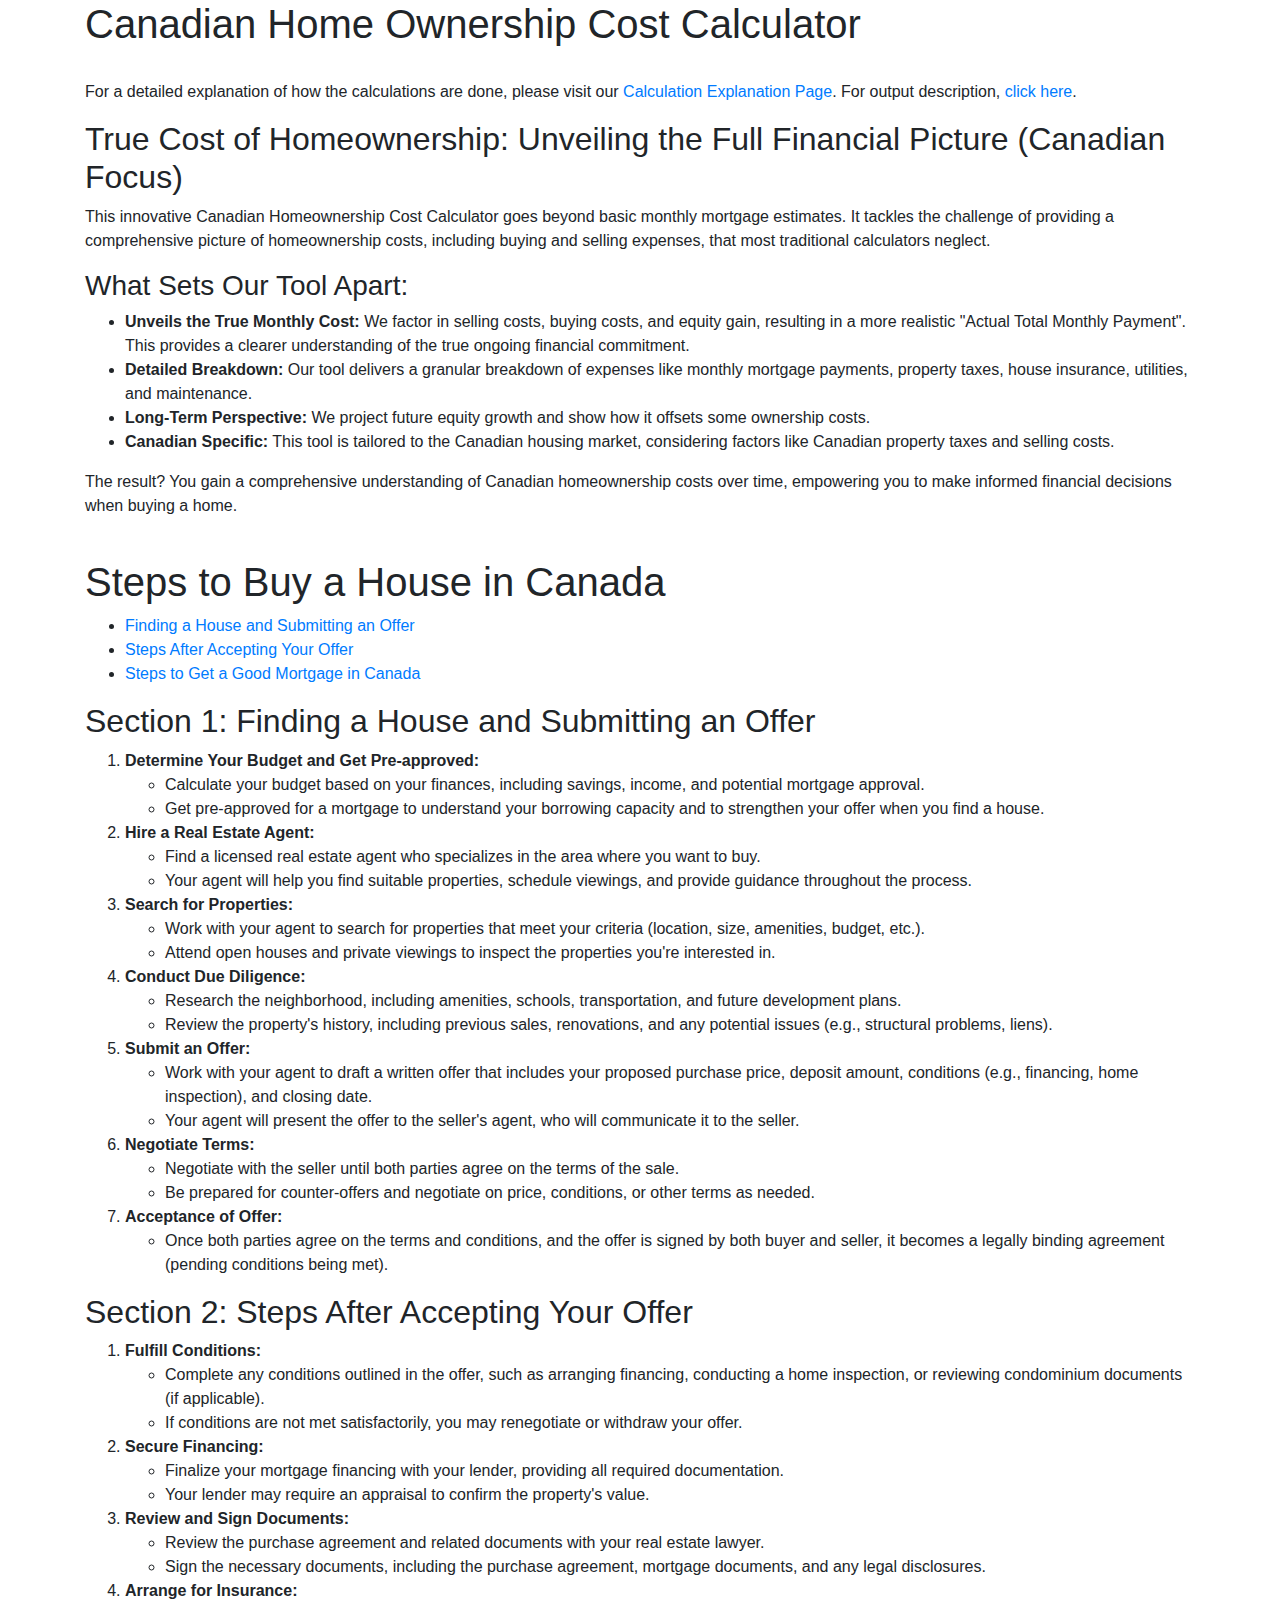
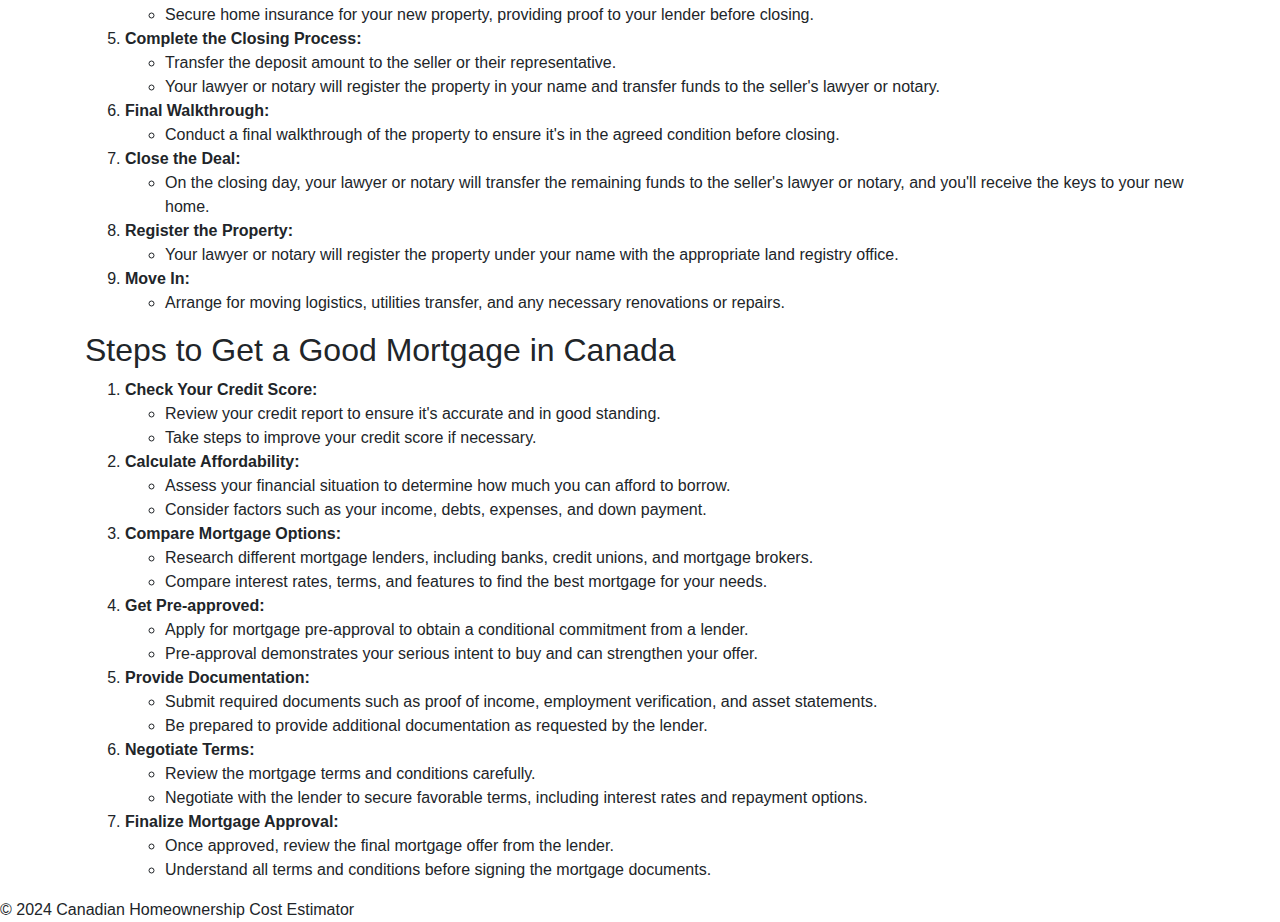
==== commit 5184f0a8: "Updated Keywords and Title" ====
--- a/my-app/public/index.html
+++ b/my-app/public/index.html
@@ -12,13 +12,13 @@
   <meta name="viewport" content="width=device-width, initial-scale=1" />
   <meta name="theme-color" content="#000000" />
   <meta name="keywords"
-    content="true cost of home ownership calculator, cost of homeownership, home ownership expense calculator, true cost of owning a home, buying a home cost calculator, home ownership cost calculator,house ownership cost calculator, homeownership cost calculator, Canadian Homeownership, Homeownership Cost Estimator, House Cost Calculator, Monthly Mortgage Estimation, Overall Homeownership Costs, Property Expenses Calculation, Real Estate Financial Planning, Housing Budget Calculator, Mortgage Details Analysis, Taxes and Insurance Calculation, Utility and Maintenance Fees, Home Investment Planning, Property Ownership Financial Tool, Residential Cost Projection, Canadian Real Estate Expenses, Housing Finance Estimation, Home Budget Management, Property Ownership Analytics, Financial Planning for Homeownership, Canada House Expenses, monthly">
+    content="cost of home ownership calculator, house cost estimator, total home ownership cost calculator, selling house costs calculator canada, cost of owning a home calculator, true cost of home ownership calculator, cost of homeownership, home ownership expense calculator, true cost of owning a home, buying a home cost calculator, home ownership cost calculator,house ownership cost calculator, homeownership cost calculator, Canadian Homeownership, Homeownership Cost Estimator, House Cost Calculator, Monthly Mortgage Estimation, Overall Homeownership Costs, Property Expenses Calculation, Real Estate Financial Planning, Housing Budget Calculator, Mortgage Details Analysis, Taxes and Insurance Calculation, Home Investment Planning, Property Ownership Financial Tool, Canadian Real Estate Expenses, Housing Finance Estimation, Home Budget Management, Financial Planning for Homeownership, Canada House Expenses">
   <meta name="description"
-    content="Calculate monthly and overall costs of owning a house in Canada. Use our Homeownership Cost Estimator to factor in mortgage details, taxes, insurance, utilities, and maintenance fees." />
+    content="Calculate monthly and overall costs of owning a house in Canada. Use our Home Ownership Cost Calculator to factor in mortgage details, taxes, insurance, utilities, and maintenance fees." />
   <link rel="stylesheet" href="https://stackpath.bootstrapcdn.com/bootstrap/4.5.2/css/bootstrap.min.css">
 
   <link rel="manifest" href="%PUBLIC_URL%/manifest.json" />
-  <title>Canadian Homeownership Cost Estimator</title>
+  <title>Canadian Home Ownership Cost Calculator</title>
 
   <style>
     .output-description {
@@ -43,7 +43,7 @@
 <body>
   <noscript>You need to enable JavaScript to run this app.</noscript>
   <div class="container">
-    <h1>Canadian Homeownership Cost Estimator</h1>
+    <h1>Canadian Home Ownership Cost Calculator</h1>
 
     <div id="root"></div>
     <br>
